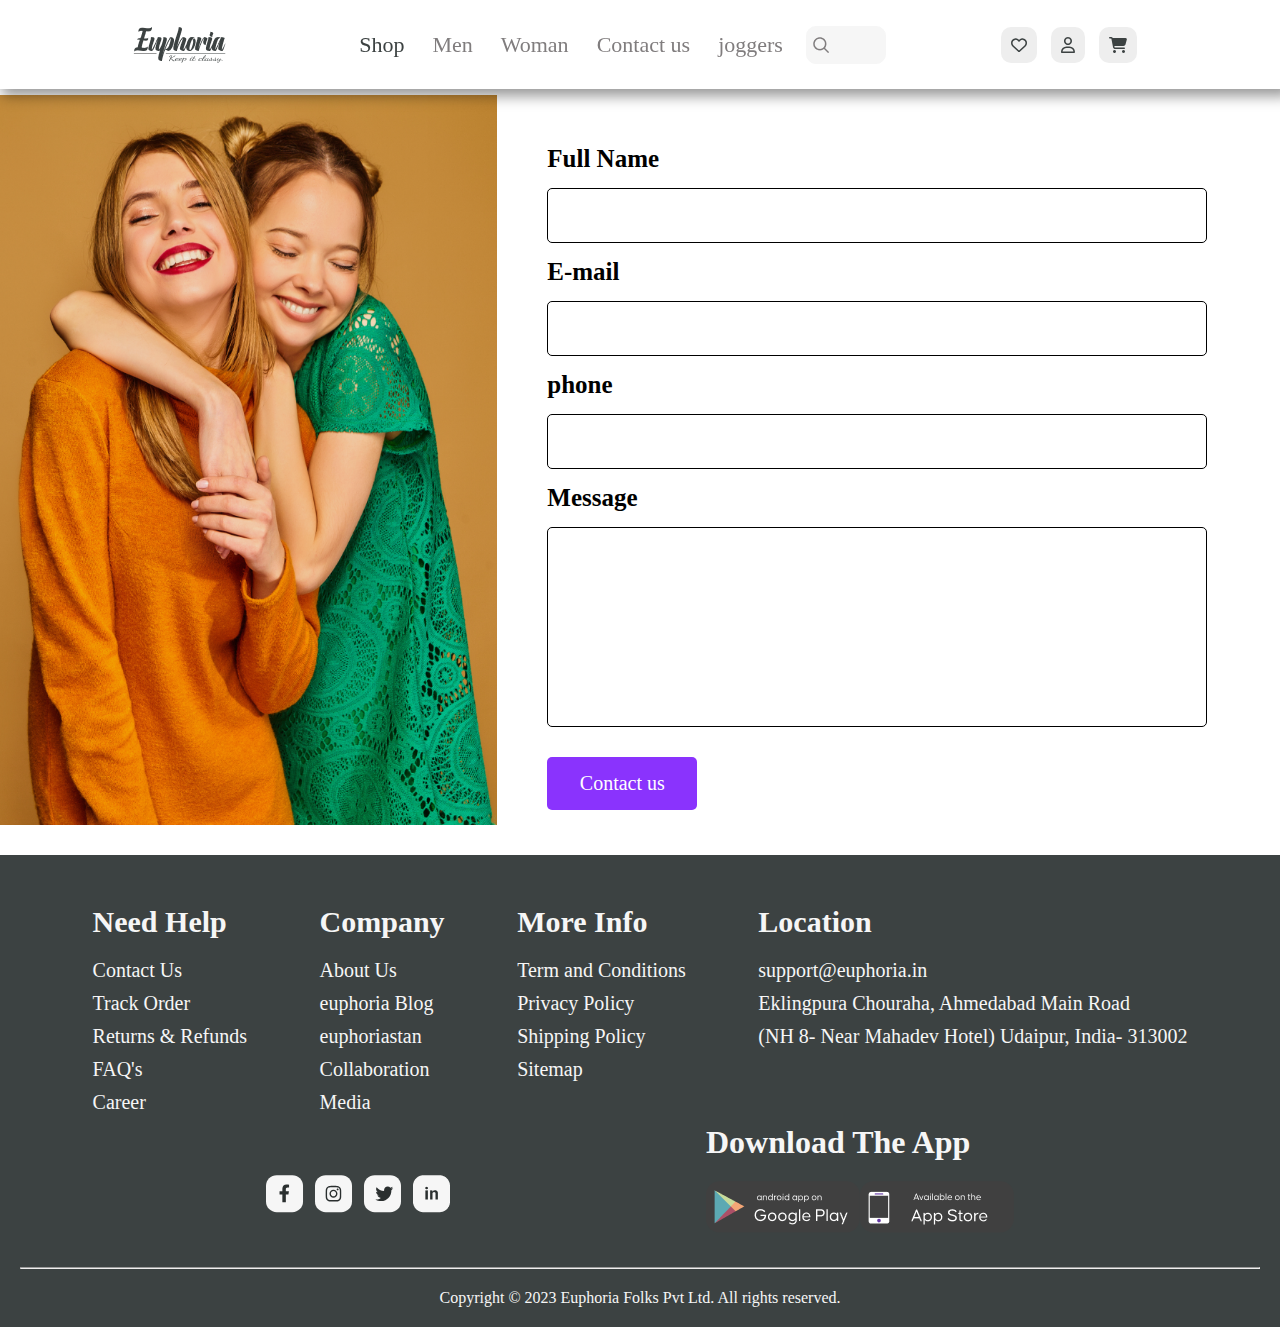
==== contactus.html @ 9fc1a7e6 "first init" ====
<!DOCTYPE html>
<html lang="en">
  <head>
    <meta charset="UTF-8" />
    <meta name="viewport" content="width=device-width, initial-scale=1.0" />
    <title>Contact us</title>
    <link
      rel="stylesheet"
      href="https://cdnjs.cloudflare.com/ajax/libs/font-awesome/6.4.2/css/all.min.css"
    />
    <link rel="stylesheet" href="./css/contactus.css" />
  </head>

  <body>
    <div class="hero">
      <header>
        <a href="./index.html"> <img src="./images/Logo.png" alt="" /></a>
        <div class="header-content">
          <ul class="links">
            <li><a href="" class="active">Shop</a></li>
            <li><a href="#men">Men</a></li>
            <li><a href="#women">Woman</a></li>
            <li><a href="./contactus.html">Contact us</a></li>
            <li><a href="">joggers</a></li>
          </ul>
          <div class="search">
            <img src="./images/ic_search.png" alt="" />
            <input type="search" />
          </div>
          <div class="buttons">
            <a href=""><i class="fa-regular fa-heart heart"></i> </a>
            <a href="./login.html"><i class="fa-regular fa-user user"></i> </a>
            <a href="./mycart.html"
              ><i class="fa-solid fa-cart-shopping cart"></i>
            </a>
          </div>
        </div>
        <i class="fa-solid fa-bars bar"></i>
      </header>
    
    </div>
    <div class="container">
      <div class="img"><img src="./images/bg_contactus.png" alt="" /></div>
      <form action="">
        <div class="name">
          <label for="userName">Full Name</label>
          <input id="userName" type="text" />
        </div>
        <div class="email">
          <label for="email">E-mail</label>
          <input id="email" type="email" />
        </div>
        <div class="phone">
          <label for="phone">phone</label>
          <input id="phone" type="text" />
        </div>
        <div class="message">
          <label for="messaga">Message</label>
          <textarea id="messaga" name=""></textarea>
        </div>
        <input type="submit" value="Contact us" />
      </form>
    </div>
    <div class="footer">
      <div class="our-links">
        <div class="links">
          <h2>Need Help</h2>
          <li><a href="">Contact Us</a></li>
          <li><a href="">Track Order</a></li>
          <li><a href="">Returns & Refunds</a></li>
          <li><a href="">FAQ's</a></li>
          <li><a href="">Career</a></li>
        </div>
        <div class="links">
          <h2>Company</h2>
          <li><a href=""> About Us</a></li>
          <li><a href=""> euphoria Blog</a></li>
          <li><a href=""> euphoriastan</a></li>
          <li><a href=""> Collaboration</a></li>
          <li><a href=""> Media</a></li>
        </div>
        <div class="links">
          <h2>More Info</h2>
          <li><a href=""> Term and Conditions</a></li>
          <li><a href="">Privacy Policy </a></li>
          <li><a href="">Shipping Policy </a></li>
          <li><a href="">Sitemap </a></li>
        </div>
        <div class="links">
          <h2>Location</h2>
          <li><a href=""> support@euphoria.in</a></li>
          <li><a href="">Eklingpura Chouraha, Ahmedabad Main Road </a></li>
          <li>
            <a href="">(NH 8- Near Mahadev Hotel) Udaipur, India- 313002 </a>
          </li>
        </div>
      </div>
      <div class="contact-us">
        <ul class="social-media">
          <li>
            <a href=""><img src="./images/ic_facebook.svg" alt="" /></a>
          </li>
          <li>
            <a href=""><img src="./images/ic_instagram.svg" alt="" /></a>
          </li>
          <li>
            <a href=""><img src="./images/ic_twitter.svg" alt="" /></a>
          </li>
          <li>
            <a href=""><img src="./images/ic_linked_in.png" alt="" /></a>
          </li>
        </ul>
        <div class="apps">
          <h1>Download The App</h1>
          <ul>
            <li>
              <a href=""><img src="./images/ic_googleplay.png" alt="" /></a>
            </li>
            <li>
              <a href=""><img src="./images/ic_appstore.png" alt="" /></a>
            </li>
          </ul>
        </div>
      </div>
      <hr />
      <p class="copywrite">
        Copyright © 2023 Euphoria Folks Pvt Ltd. All rights reserved.
      </p>
    </div>
  </body>
</html>
---- css/contactus.css ----
* {
  padding: 0;
  margin: 0;
  box-sizing: border-box;
  font-family: Core Sans C;
}
body{
  scroll-behavior: smooth;
}
li {
  list-style-type: none;
}
a {
  text-decoration: none;
}

.specialArticle {
  position: relative;
  padding: 10px 0;
  font-weight: bold;
  font-size: 30px;
}
.specialArticle::before {
  content: "";
  position: absolute;
  width: 15px;
  height: 100%;
  left: -30px;
  top: 0;
  background-color: #8a33fd;
}

.hero {
  position: relative;
}
.hero header {
  background-color: #fff;
  width: 100%;
  padding: 20px 10px;
  display: flex;
  justify-content: space-evenly;
  align-items: center;
  position: fixed;
  z-index: 999;
  top: 0;
  box-shadow: 6px 3px 13px 4px #00000069;
}
.hero header .links {
  display: flex;
  justify-content: space-between;
}
.hero header .links a {
  color: #807d7e;
  font-size: 22px;
  margin-right: 8px;
  padding: 8px 10px;
  border-radius: 5px;
  -webkit-border-radius: 5px;
  -moz-border-radius: 5px;
  -ms-border-radius: 5px;
  -o-border-radius: 5px;
  transition: 0.5s;
  -webkit-transition: 0.5s;
  -moz-transition: 0.5s;
  -ms-transition: 0.5s;
  -o-transition: 0.5s;
}
.hero header .links a.active {
  color: #3c4242;
}
.hero header .links a:hover {
  color: white;
  background-color: rgba(0, 0, 0, 0.8);
}
.hero header .search {
  display: flex;
  align-items: center;
  position: relative;
  width: 200px;
}
.hero header .search input {
  padding: 10px 5px 10px 40px;
  border-radius: 10px;
  -webkit-border-radius: 10px;
  -moz-border-radius: 10px;
  -ms-border-radius: 10px;
  -o-border-radius: 10px;
  outline: none;
  margin: 0 5px;
  border: 1px solid #f6f6f6;
  background-color: #f6f6f6;
  width: 40%;
  transition: 0.5s;
  -webkit-transition: 0.5s;
  -moz-transition: 0.5s;
  -ms-transition: 0.5s;
  -o-transition: 0.5s;
}
.hero header .search input:focus {
  border: 2px solid #8a33fd;
  width: 100%;
}
.hero header .search img {
  position: absolute;
  left: 10px;
}
.hero header .buttons i {
  padding: 10px;
  margin-right: 10px;
  background-color: #eee;
  border-radius: 10px;
  color: #3c4242;
  transition: 0.5s;
  -webkit-transition: 0.5s;
  -moz-transition: 0.5s;
  -ms-transition: 0.5s;
  -o-transition: 0.5s;
}
.hero header .buttons i:hover {
  color: #fff;
  background-color: #3c4242;
}
.hero header .header-content {
  display: flex;
  justify-content: space-between;
  align-items: center;
  flex-wrap: wrap;
  transition: 0.5s;
  -webkit-transition: 0.5s;
  -moz-transition: 0.5s;
  -ms-transition: 0.5s;
  -o-transition: 0.5s;
}
.hero header .header-content.active {
  left: 0%;
}
.bar {
  display: none;
  font-size: 25px;
  cursor: pointer;
}
@media (width < 992px) {
  .hero header .header-content {
    position: fixed;
    height: 100%;
    width: 67%;
    top: 0;
    left: -100%;
    z-index: 999;
    background-color: rgb(0 0 0 / 60%);
    flex-direction: column;
    align-items: center;
    text-align: center;
    padding: 50px;
    transition: 0.5s;
    -webkit-transition: 0.5s;
    -moz-transition: 0.5s;
    -ms-transition: 0.5s;
    -o-transition: 0.5s;
  }
  .hero header .links {
    flex-direction: column;
    justify-content: space-between;
    height: 50%;
  }
  .hero header .links li a {
    color: #fff;
  }
  .hero header .bar {
    display: block;
  }
}
/* contact us */
.container {
  margin-top: 95px;
  display: flex;
}
@media (width < 992px) {
  .container {
    flex-direction: column;
  }
}

.container .img img {
  width: 100%;
  max-width: 100%;
  height: 100%;
}
.container form {
  width: 80%;
  display: flex;
  flex-direction: column;
  align-items: center;
  margin: 50px 0 0 50px;
}
.container form input,
.container form textarea {
  padding: 15px 20px;
  width: 90%;
  font-size: 20px;
  margin: 15px 0;
  border: 1px solid black;
  border-radius: 5px;
  -webkit-border-radius: 5px;
  -moz-border-radius: 5px;
  -ms-border-radius: 5px;
  -o-border-radius: 5px;
  transition: 0.5s;
  -webkit-transition: 0.5s;
  -moz-transition: 0.5s;
  -ms-transition: 0.5s;
  -o-transition: 0.5s;
}
.container form input:focus,
.container form textarea:focus {
  outline: none;
  border: 1px solid #8a33fd;
}
.container form textarea {
  resize: none;
  height: 200px;
}
.container form input[type="submit"] {
  align-self: flex-start;
  width: 150px;
  background-color: #8a33fd;
  color: #fff;
  cursor: pointer;
  border: none;
}

.container form div {
  display: flex;
  flex-direction: column;
  justify-content: center;
  width: 100%;
}
.container form div label {
  font-size: 25px;
  font-weight: bold;
}
/* footer */

.footer {
  padding: 30px 20px 0;
  background-color: #3c4242;
  color: #f6f6f6;
  margin-top: 30px;
}
.footer a {
  color: #f6f6f6;
}
.footer .our-links {
  display: flex;
  justify-content: space-evenly;

  flex-wrap: wrap;
}
.footer .our-links h2 {
  font-size: 30px;
  margin: 20px 0;
}
.footer .our-links li {
  margin-bottom: 10px;
  font-size: 20px;
}
@media (width <992px) {
  .footer .our-links {
    justify-content: space-between;
  }
}
@media (width <768px) {
  .footer .our-links {
    flex-direction: column;
  }
}
.footer .contact-us {
  display: flex;
  justify-content: space-evenly;
  align-items: center;
}
.footer .contact-us .social-media {
  display: flex;
  justify-content: space-between;
}
.footer .contact-us .social-media a {
  margin-right: 10px;
}
.footer .contact-us .apps {
  margin-bottom: 30px;
}
.footer .contact-us .apps h1 {
  margin-bottom: 20px;
}
.footer .contact-us .apps ul {
  display: flex;
}
@media (width <768px) {
  .footer .contact-us {
    margin-top: 40px;
    flex-direction: column;
    align-items: flex-start;
  }
}
.footer .copywrite {
  text-align: center;
  padding: 20px 0;
}
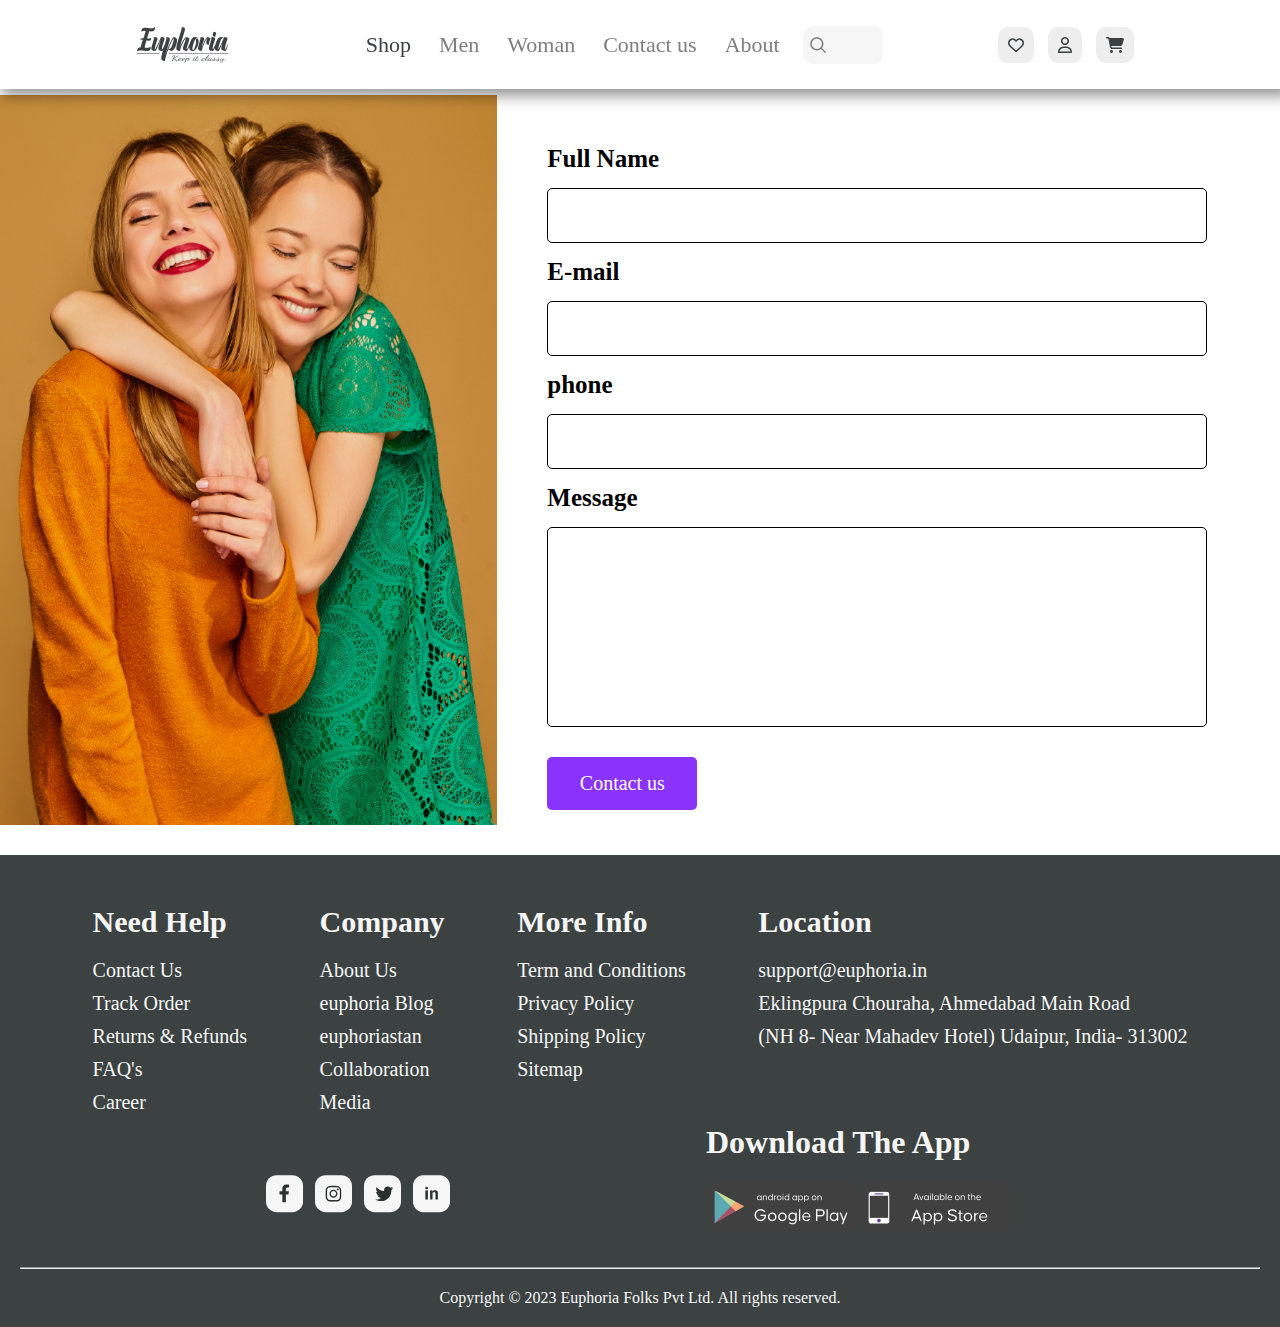
==== commit 7683cf39: "add contact us implementation by js" ====
--- a/contactus.html
+++ b/contactus.html
@@ -12,6 +12,9 @@
   </head>
 
   <body>
+    <div class="scrollTotop">
+      <i class="fa-solid fa-arrow-up"></i>
+    </div>
     <div class="hero">
       <header>
         <a href="./index.html"> <img src="./images/Logo.png" alt="" /></a>
@@ -21,7 +24,7 @@
             <li><a href="#men">Men</a></li>
             <li><a href="#women">Woman</a></li>
             <li><a href="./contactus.html">Contact us</a></li>
-            <li><a href="">joggers</a></li>
+            <li><a href="">About</a></li>
           </ul>
           <div class="search">
             <img src="./images/ic_search.png" alt="" />
@@ -37,11 +40,11 @@
         </div>
         <i class="fa-solid fa-bars bar"></i>
       </header>
-    
     </div>
     <div class="container">
       <div class="img"><img src="./images/bg_contactus.png" alt="" /></div>
-      <form action="">
+      <form action="" id="contactUsForm">
+        <div id="errorMessage"></div>
         <div class="name">
           <label for="userName">Full Name</label>
           <input id="userName" type="text" />
@@ -56,9 +59,9 @@
         </div>
         <div class="message">
           <label for="messaga">Message</label>
-          <textarea id="messaga" name=""></textarea>
+          <textarea id="message" name=""></textarea>
         </div>
-        <input type="submit" value="Contact us" />
+        <input type="submit" value="Contact us" id="submit" />
       </form>
     </div>
     <div class="footer">
@@ -127,5 +130,6 @@
         Copyright © 2023 Euphoria Folks Pvt Ltd. All rights reserved.
       </p>
     </div>
+    <script src="./js/contactus.js"></script>
   </body>
 </html>
--- a/css/contactus.css
+++ b/css/contactus.css
@@ -4,7 +4,7 @@
   box-sizing: border-box;
   font-family: Core Sans C;
 }
-body{
+body {
   scroll-behavior: smooth;
 }
 li {
@@ -13,7 +13,34 @@
 a {
   text-decoration: none;
 }
-
+.scrollTotop {
+  position: fixed;
+  right: 30px;
+  bottom: 8px;
+  font-size: 20px;
+  width: 30px;
+  height: 30px;
+  text-align: center;
+  border-radius: 50%;
+  border: 1px solid #eee;
+  -webkit-border-radius: 50%;
+  -moz-border-radius: 50%;
+  -ms-border-radius: 50%;
+  -o-border-radius: 50%;
+  cursor: pointer;
+  transition: 0.5s;
+  -webkit-transition: 0.5s;
+  -moz-transition: 0.5s;
+  -ms-transition: 0.5s;
+  -o-transition: 0.5s;
+  padding: 5px;
+  display: none;
+}
+
+.scrollTotop:hover {
+  color: #fff;
+  background-color: crimson;
+}
 .specialArticle {
   position: relative;
   padding: 10px 0;
@@ -72,6 +99,7 @@
   color: white;
   background-color: rgba(0, 0, 0, 0.8);
 }
+
 .hero header .search {
   display: flex;
   align-items: center;
@@ -104,6 +132,7 @@
   position: absolute;
   left: 10px;
 }
+
 .hero header .buttons i {
   padding: 10px;
   margin-right: 10px;
@@ -117,6 +146,10 @@
   -o-transition: 0.5s;
 }
 .hero header .buttons i:hover {
+  color: #fff;
+  background-color: #3c4242;
+}
+.hero header .buttons i.active {
   color: #fff;
   background-color: #3c4242;
 }
@@ -193,6 +226,22 @@
   align-items: center;
   margin: 50px 0 0 50px;
 }
+#errorMessage {
+  padding: 0;
+  margin-bottom: 20px;
+  font-size: 35px;
+  font-weight: bold;
+  color: red;
+  text-align: center;
+  background-color: #eee;
+  transition: 1s;
+  -webkit-transition: 1s;
+  -moz-transition: 1s;
+  -ms-transition: 1s;
+  -o-transition: 1s;
+  display: none;
+}
+
 .container form input,
 .container form textarea {
   padding: 15px 20px;
